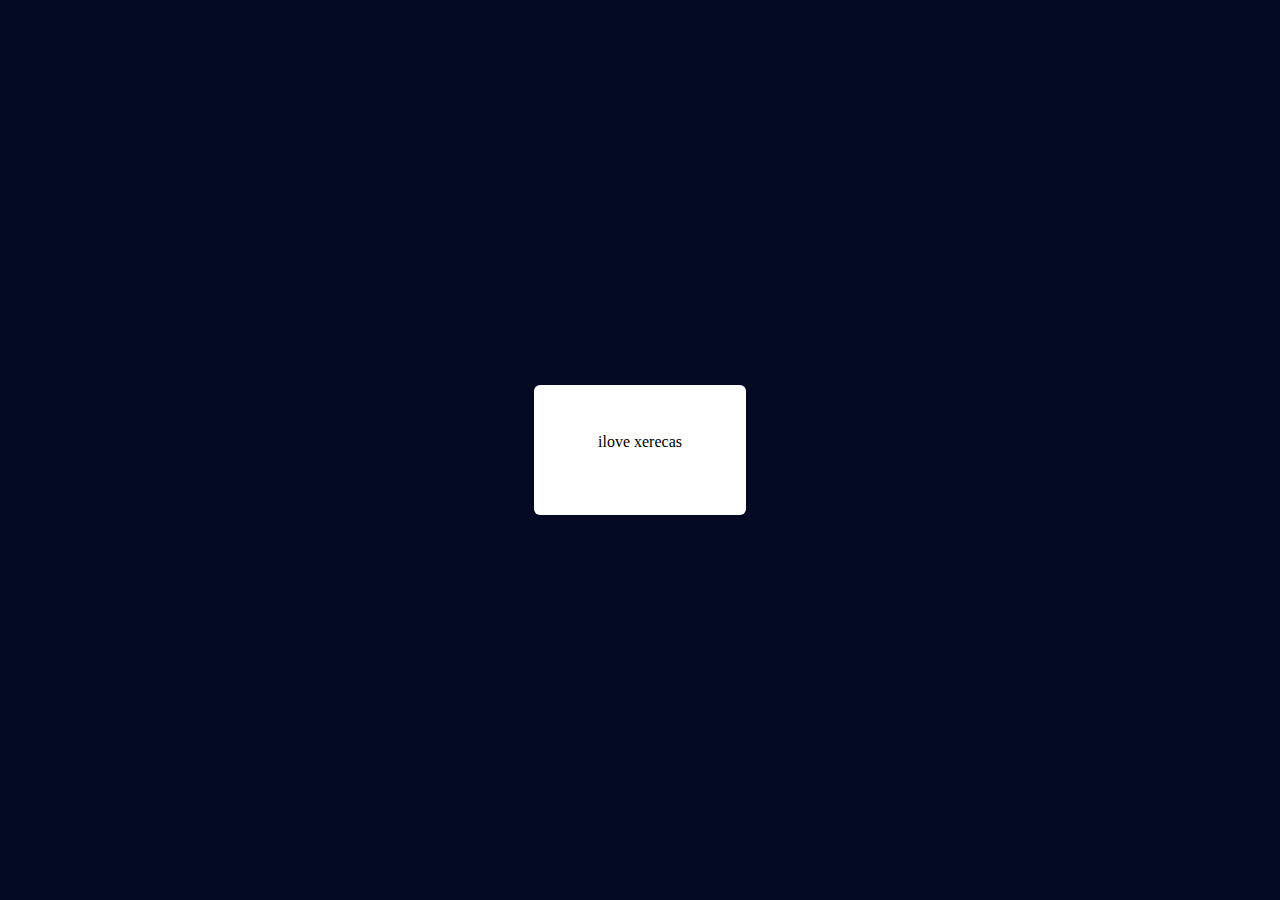
==== index.html @ 3b135bc3 "up" ====
<!DOCTYPE html>
<html lang="pt-br">
<head>
    <meta charset="UTF-8">
    <meta name="viewport" content="width=device-width, initial-scale=1.0">
    <title>IMC</title>
    <link rel="stylesheet" href="style.css">

    <script src="./script.js" defer></script>
</head>
<body>
    <div class="container">
        <main class="card">
            <p>ilove xerecas</p>
        </main>
    </div>
</body>
</html>
---- style.css ----
*
{margin: 0;
padding: 0;
box-sizing: border-box;}

:root
{font-size: 62.5%;}

body
{background: #040924;
font-size: 1.6rem;}

.container
{display: grid;
height: 100vh;
place-content: center;}


.card
{background-color: white;
padding: 4.8rem 6.4rem 6.4rem;
max-width: 48.8rem;
margin-inline: auto;
box-shadow: 0 0.2rem 0.4rem rgba(0,0,0,0.1);
border-radius: 0.6rem;}
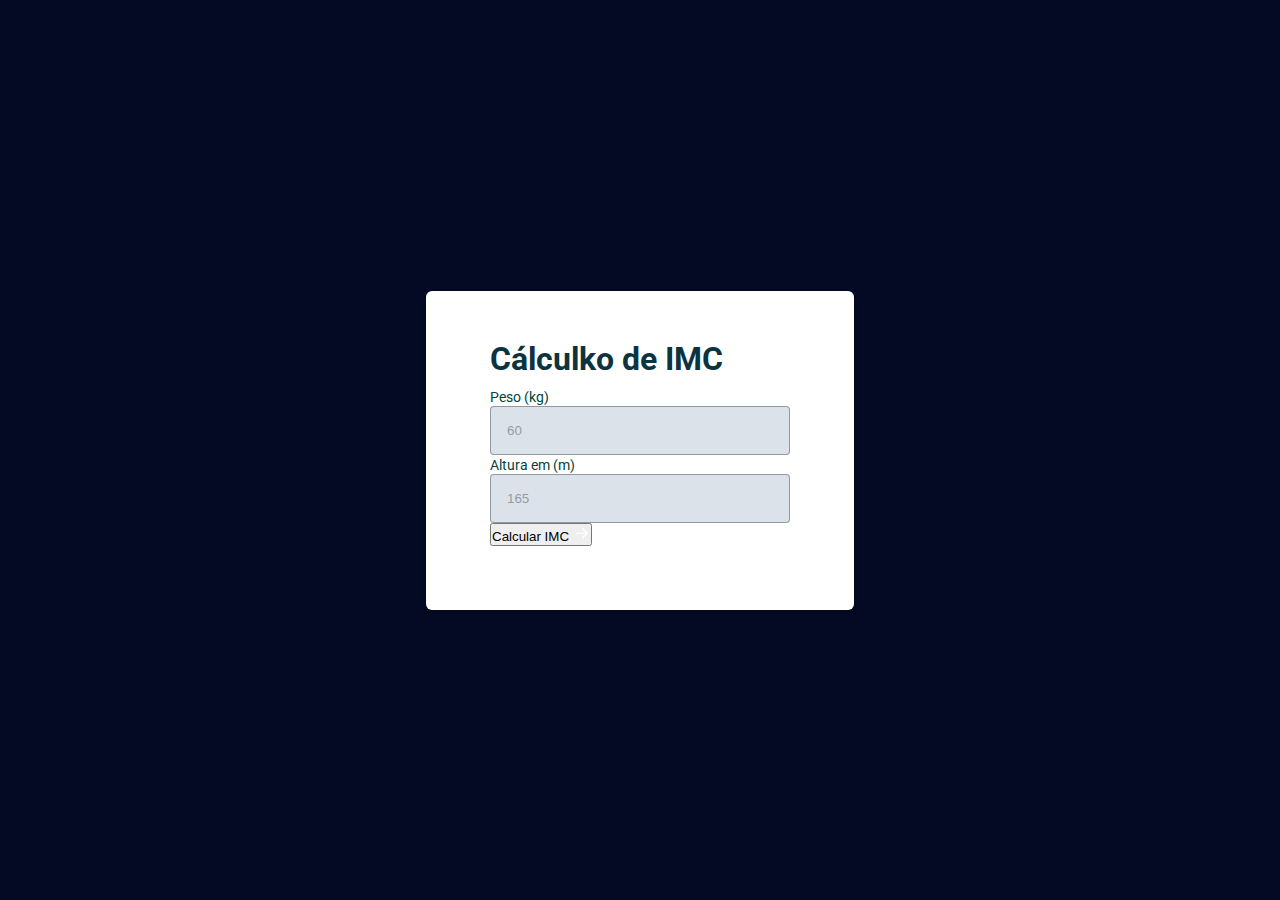
==== commit 59d6caec: "up" ====
--- a/index.html
+++ b/index.html
@@ -3,6 +3,9 @@
 <head>
     <meta charset="UTF-8">
     <meta name="viewport" content="width=device-width, initial-scale=1.0">
+    <link rel="preconnect" href="https://fonts.googleapis.com">
+    <link rel="preconnect" href="https://fonts.gstatic.com" crossorigin>
+    <link href="https://fonts.googleapis.com/css2?family=Roboto:ital,wght@0,100;0,300;0,400;0,500;0,700;0,900;1,100;1,300;1,400;1,500;1,700;1,900&display=swap" rel="stylesheet">
     <title>IMC</title>
     <link rel="stylesheet" href="style.css">
 
@@ -11,7 +14,23 @@
 <body>
     <div class="container">
         <main class="card">
-            <p>ilove xerecas</p>
+            <form action="">
+                <h1 class="title">Cálculko de IMC</h1>
+                <div class="input-wrapper">
+                    <label for="weight">Peso (kg)</label>
+                    <input type="text" id="weight" placeholder="60"  />
+                </div>
+
+                <div class="input-whapper">
+                    <label for="height">Altura em (m)</label>
+                    <input type="text" id="height" placeholder="165"  />
+                </div>
+
+                <button type="submit">
+                    Calcular IMC
+                    <img src="/arow.svg" alt="seta">
+                </button>
+            </form>
         </main>
     </div>
 </body>
--- a/style.css
+++ b/style.css
@@ -4,11 +4,25 @@
 box-sizing: border-box;}
 
 :root
-{font-size: 62.5%;}
+{font-size: 62.5%;
+--tt-heading:#0c3440;
+--tt-label:#00453A;
+--tt-input:#212529;
+--ot-input:#02799D;
+--bd-input:rgba(73, 80, 87, 0.5);
+--tt-placeholder:rgba(73, 80, 87, 0.5);
+--bg-input:#DCE2E9;
+--tt-button:white;
+--bg-button:#02799D;
+--bg-error: #F03E3E;
+--tt-error: white;
+
+}
 
 body
 {background: #040924;
-font-size: 1.6rem;}
+font-size: 1.6rem;
+font-family: 'Roboto', sans-serif;}
 
 .container
 {display: grid;
@@ -22,4 +36,39 @@
 max-width: 48.8rem;
 margin-inline: auto;
 box-shadow: 0 0.2rem 0.4rem rgba(0,0,0,0.1);
-border-radius: 0.6rem;}+border-radius: 0.6rem;}
+
+.title
+{font-size: 3.2rem;
+line-height: 4rem;
+margin-bottom: 0.8rem;
+display: block;
+color:var(--tt-heading);}
+
+form h1
+{margin-bottom: 3.2rem;
+font-weight: bold;}
+
+form label
+{font-size: 1.4rem;
+line-height: 1.8rem;
+color:var(--tt-label)
+}
+
+form input
+{width: 100%;
+border: 1px solid var(--bd-input);
+background: var(--bg-input);
+padding: 1.6rem;
+border-radius: 0.4rem;
+
+}
+
+form input:focus
+{outline: 2px solid var(--ot-input);}
+
+form input::placeholder
+{color: var(--tt-placeholder)}
+
+.input-wrapper + .input-wrapper
+{margin-top: 1.6rem;}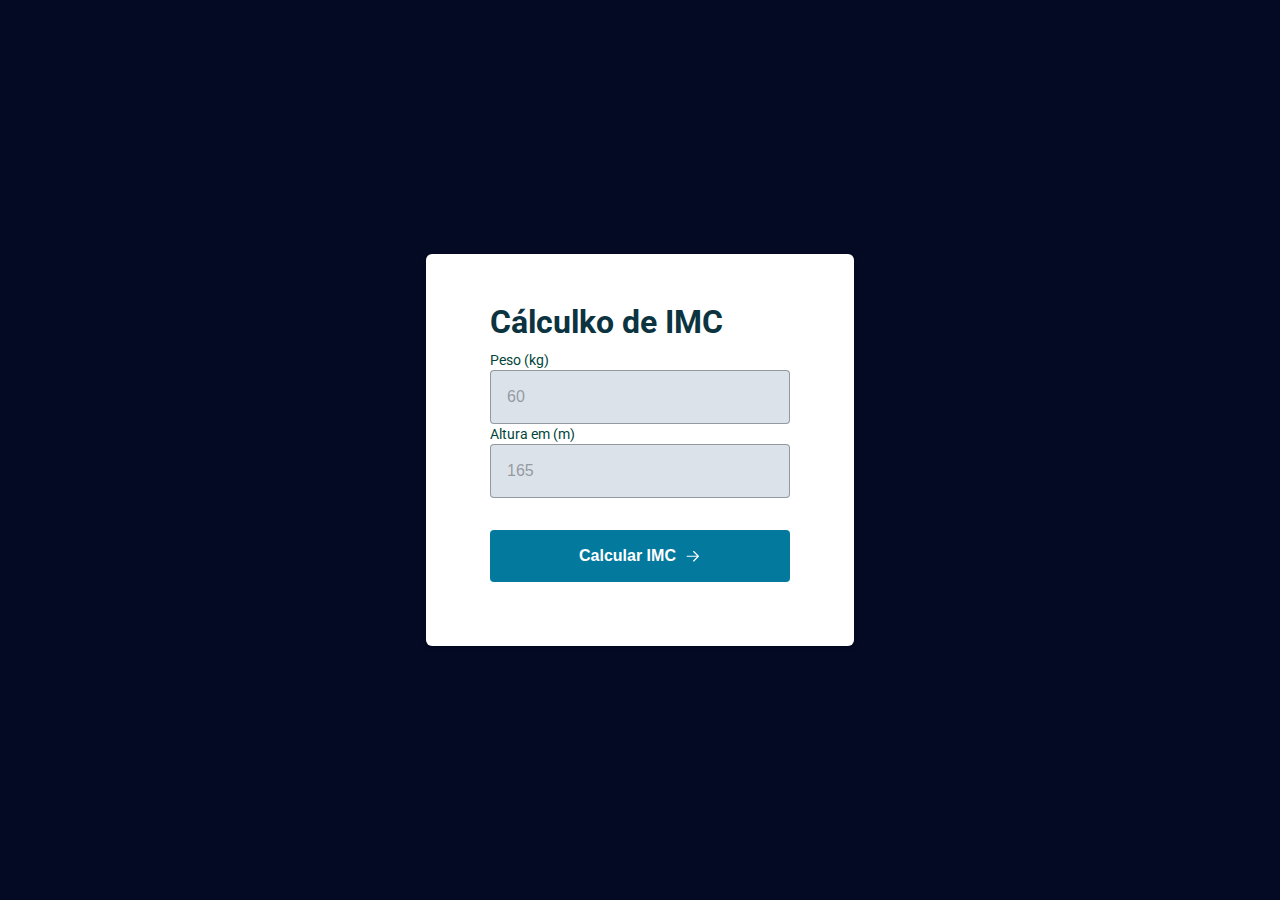
==== commit 8ac8b5d1: "up" ====
--- a/index.html
+++ b/index.html
@@ -33,5 +33,19 @@
             </form>
         </main>
     </div>
+
+    <div class="modal-whapper">
+        <div class="modal card">
+
+            <button class="close">
+                <img src="close.svg" alt="Voltar">
+            </button>
+            
+            <h2 class="title">
+                Seu IMC é de 28
+            </h2>
+        </div>
+    </div>
+
 </body>
 </html>--- a/style.css
+++ b/style.css
@@ -14,6 +14,7 @@
 --bg-input:#DCE2E9;
 --tt-button:white;
 --bg-button:#02799D;
+--bg-button-hover: #005c79;
 --bg-error: #F03E3E;
 --tt-error: white;
 
@@ -21,8 +22,11 @@
 
 body
 {background: #040924;
-font-size: 1.6rem;
 font-family: 'Roboto', sans-serif;}
+
+body, input, button
+{font-size: 1.6rem;
+line-height: 2rem;}
 
 .container
 {display: grid;
@@ -44,6 +48,9 @@
 margin-bottom: 0.8rem;
 display: block;
 color:var(--tt-heading);}
+
+form
+{width: 30rem;}
 
 form h1
 {margin-bottom: 3.2rem;
@@ -71,4 +78,61 @@
 {color: var(--tt-placeholder)}
 
 .input-wrapper + .input-wrapper
-{margin-top: 1.6rem;}+{margin-top: 1.6rem;}
+
+form button
+{margin-top: 3.2rem;
+padding:1.6rem;
+width: 100%;
+
+border-radius: 0.4rem;
+border: none;
+background: var(--bg-button);
+color: var(--tt-button);
+
+display:flex;
+align-items: center;
+justify-content: center;
+gap: 0.8rem;
+
+font-weight: bold;
+
+cursor: pointer;
+
+transition: background 0.3s;
+}
+
+form button:hover
+{background: var(--bg-button-hover);}
+
+/*modal*/
+
+.modal-whapper.open
+{opacity: 1;
+visibility: visible;}
+
+.modal-whapper
+{position: absolute;
+inset: 0;
+background: rgba(0, 0, 0, 0.7);
+display: grid;
+place-content: center;
+
+opacity: 0;
+visibility: hidden;}
+
+.modal
+{position: relative;}
+
+.modal button
+{background-color: none;
+border: none;
+
+position: absolute;
+top: 1.6rem;
+right:1.6rem;
+cursor: pointer;
+transition:transform 0.3s}
+
+.modal button:hover
+{transform: scale(1.1);}
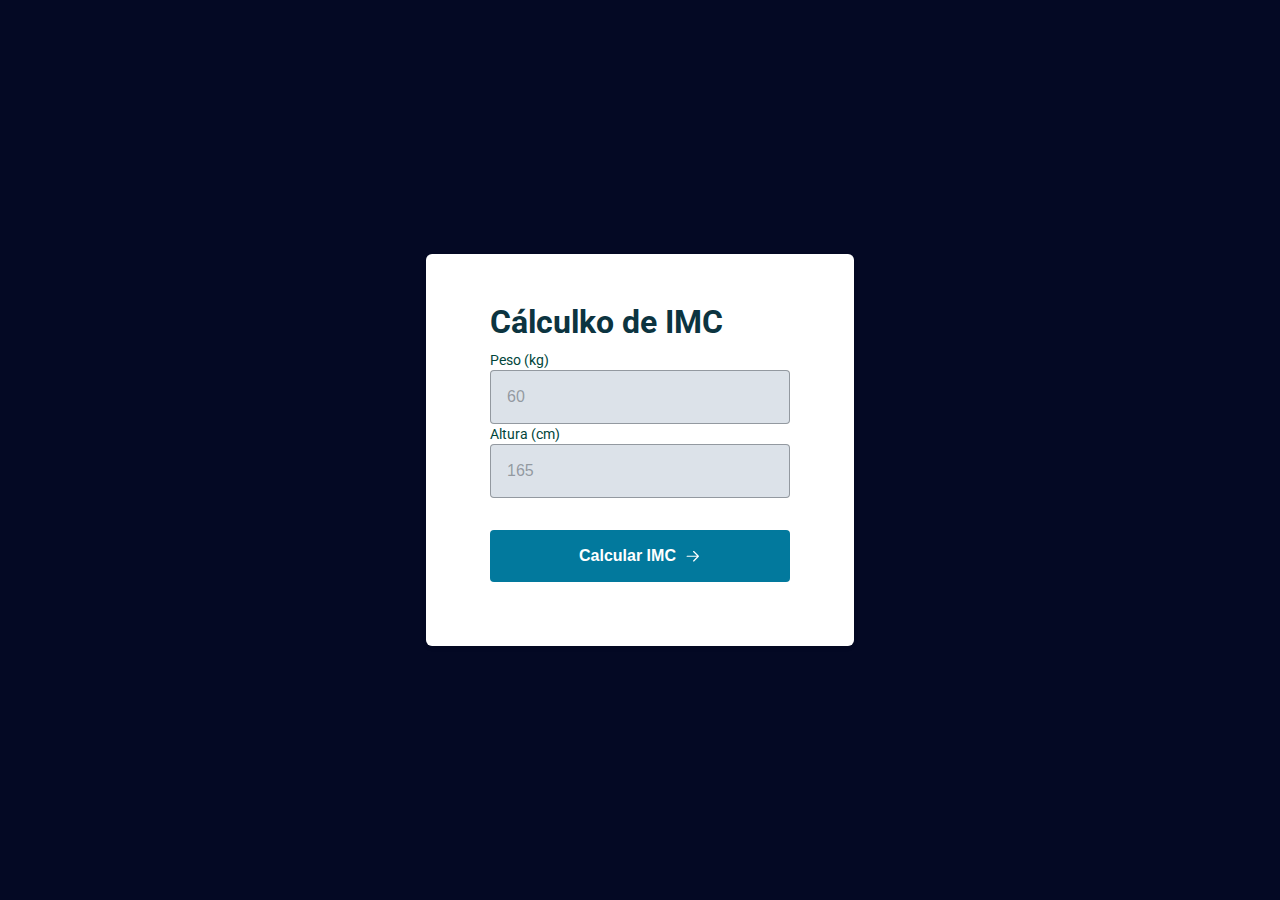
==== commit d28b25b6: "up" ====
--- a/index.html
+++ b/index.html
@@ -12,18 +12,23 @@
     <script src="./script.js" defer></script>
 </head>
 <body>
+
+    <div class="alert-error">
+        Digite somente números
+    </div>
+
     <div class="container">
         <main class="card">
-            <form action="">
+            <form>
                 <h1 class="title">Cálculko de IMC</h1>
                 <div class="input-wrapper">
                     <label for="weight">Peso (kg)</label>
-                    <input type="text" id="weight" placeholder="60"  />
+                    <input id="weight" type="text" placeholder="60"  />
                 </div>
 
                 <div class="input-whapper">
-                    <label for="height">Altura em (m)</label>
-                    <input type="text" id="height" placeholder="165"  />
+                    <label for="height">Altura (cm)</label>
+                    <input id="height" type="text" placeholder="165"  />
                 </div>
 
                 <button type="submit">
@@ -42,7 +47,7 @@
             </button>
             
             <h2 class="title">
-                Seu IMC é de 28
+                <span>Seu IMC é de 28</span>
             </h2>
         </div>
     </div>
--- a/style.css
+++ b/style.css
@@ -136,3 +136,31 @@
 
 .modal button:hover
 {transform: scale(1.1);}
+
+/*alert error*/
+
+.alert-error.open
+{visibility: visible;
+opacity: 1;
+
+transform: translateY(0);
+}
+
+.alert-error
+{position: absolute;
+top: 0;
+left: 0;
+right: 0;
+
+padding: 0.8rem 0;
+background-color: var(--bg-error);
+
+color: var(--tt-error);
+text-align: center;
+font-weight: bold;
+
+visibility: hidden;
+opacity: 0;
+
+transform:translateY(-30px);
+transition: transform 0.5s;}